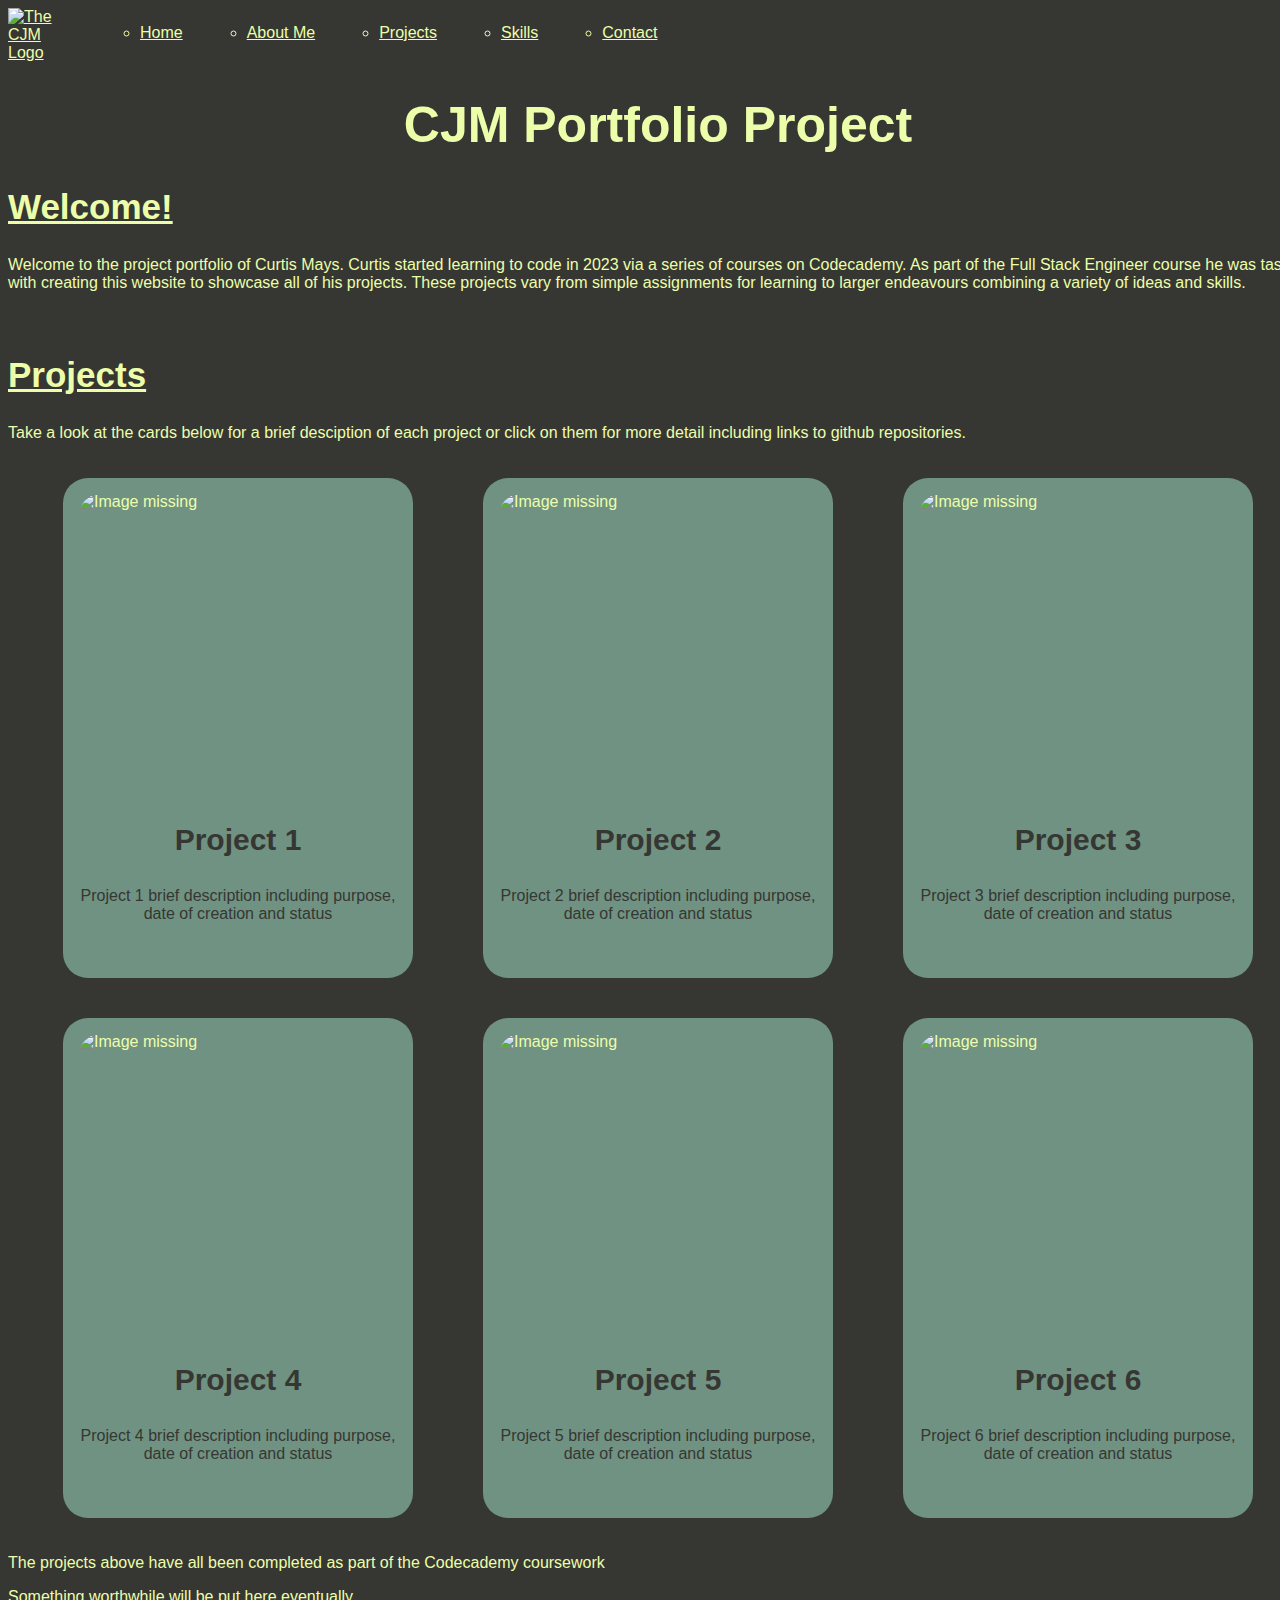
==== index.html @ 70f531af "add placeholder logo in header and style the navbar" ====
<!DOCTYPE html>
<html lang="en">
<head>
    <meta charset="UTF-8">
    <meta name="viewport" content="width=device-width, initial-scale=1.0">
    <link rel="stylesheet" type="text/css" href="style.css">
    <title>CJM Projects</title>

</head>
<body>
    <header>
        <div class="logo">
           <a href="xxx">
             <img class="logo" src="Logo workshop.png" alt="The CJM Logo">
            </a>
        </div>
        <nav>
            <ul>
                <li><a href="XXX">Home</a></li>
                <li><a href="XXX">About Me</a></li>
                <li><a href="XXX">Projects</a></li>
                <li><a href="XXX">Skills</a></li>
                <li><a href="XXX">Contact</a></li>
            </ul>
        </nav>
        <div class="time">
            <!--Insert a live date and time on the top right of the screen-->
        </div>
    </header>
    <main>
        <div class="title"></div>
            <h1 id="title">CJM Portfolio Project</h1>
        </div>
        <div class="welcome"></div>
            <h2 id="welcome">Welcome!</h2>
            <p id="intro">
            Welcome to the project portfolio of Curtis Mays. Curtis started learning to code in 2023 via a series
            of courses on <span id="codelink">Codecademy.</span> As part of the Full Stack Engineer course he was tasked with
            creating this website to showcase all of his projects. These projects vary from simple assignments for learning to 
            larger endeavours combining a variety of ideas and skills. 
            </p>
        </div>
        <br>
        <div class="projects"></div>
            <h2>Projects</h2>
            <p>Take a look at the cards below for a brief desciption 
             of each project or click on them for more detail including
             links to github repositories. </p>
            <div class="picbox">
                <div class="proj" href="XXX">
                    <img class="projimg"  src="cheese1.png" alt="Image missing" width="300px" height="300px">
                    <h3 class="projcardtitle">Project 1</h3>
                    <p class="projcardpara">Project 1 brief description including purpose, date of creation and status</p>
                </div>
                <div class="proj" href="XXX">
                    <img class="projimg"  src="cheese2.jpg" alt="Image missing" width="300px" height="300px">
                    <h3 class="projcardtitle">Project 2</h3>
                    <p class="projcardpara">Project 2 brief description including purpose, date of creation and status</p>
                </div>
                <div class="proj" href="XXX">
                    <img class="projimg"  src="cheese3.jpg" alt="Image missing" width="300px" height="300px">
                    <h3 class="projcardtitle">Project 3</h3>
                    <p class="projcardpara">Project 3 brief description including purpose, date of creation and status</p>
                </div>
                <div class="proj" href="XXX">
                    <img class="projimg"  src="cheese4.jpg"  alt="Image missing" width="300px" height="300px">
                    <h3 class="projcardtitle">Project 4</h3>
                    <p class="projcardpara">Project 4 brief description including purpose, date of creation and status</p>
                </div>
                <div class="proj" href="XXX">
                    <img class="projimg"  src="cheese5.jpg" alt="Image missing" width="300px" height="300px">
                    <h3 class="projcardtitle">Project 5</h3>
                    <p class="projcardpara">Project 5 brief description including purpose, date of creation and status</p>
                </div>
                <div class="proj" href="XXX">
                    <img class="projimg"  src="cheese 6.jpg" alt="Image missing" width="300px" height="300px">
                    <h3 class="projcardtitle">Project 6</h3>
                    <p class="projcardpara">Project 6 brief description including purpose, date of creation and status</p>
                </div>
            </div>
            <div id="followup">
               <p> The projects above have all been completed as part of the Codecademy coursework </p>
            </div>
            <footer>
                <p id="footertalk">Something worthwhile will be put here eventually.</p>
            </footer>
    </main>

</body>
<foot>

</foot>
</html>
---- style.css ----
*{
    
    color: #ECFEAA;
    font-family: 'Lucida Sans', 'Lucida Sans Regular', 'Lucida Grande', 'Lucida Sans Unicode', Geneva, Verdana, sans-serif;
}
body{background-color: #363732;
}
header{
    display: flex;
    flex-direction: row;
}
nav{
    width: 2fr;
}
ul{
    display: flex;
    list-style-type:circle;
}
li{
    margin: 0 2em;
}
.logo{
    width: 60px;
}
main{
    width: 1300px;
    margin: auto;
    
}
h1{
    font-size: 50px;
    text-align: center;
}
h2{
    text-decoration: underline;
    font-size: 35px;
}
h3{
    font-size: 30px;
}
.picbox{
    display: flex;
   flex-flow: row wrap;
   justify-content: space-around;
    padding: 0 20px;
}
.proj{
display: block;
width: 350px;
height: 500px;
position: relative;
margin: 20px 0px;
align-items: center;
background-color: #6F9283;
border-radius: 25px;

}
.projimg{
    display: block;
    width: 90%;
    border-radius: 25px;
    margin: 15px;
    background-color: rgba(0, 0, 0, 0);
box-sizing: border-box;
}
.projcardtitle{
text-align: center;
background-color: rgba(0, 0, 0, 0);
color: #363732

}
.projcardpara{
    text-align: center;
    color: #363732;
    background-color: rgba(0, 0, 0, 0);
}
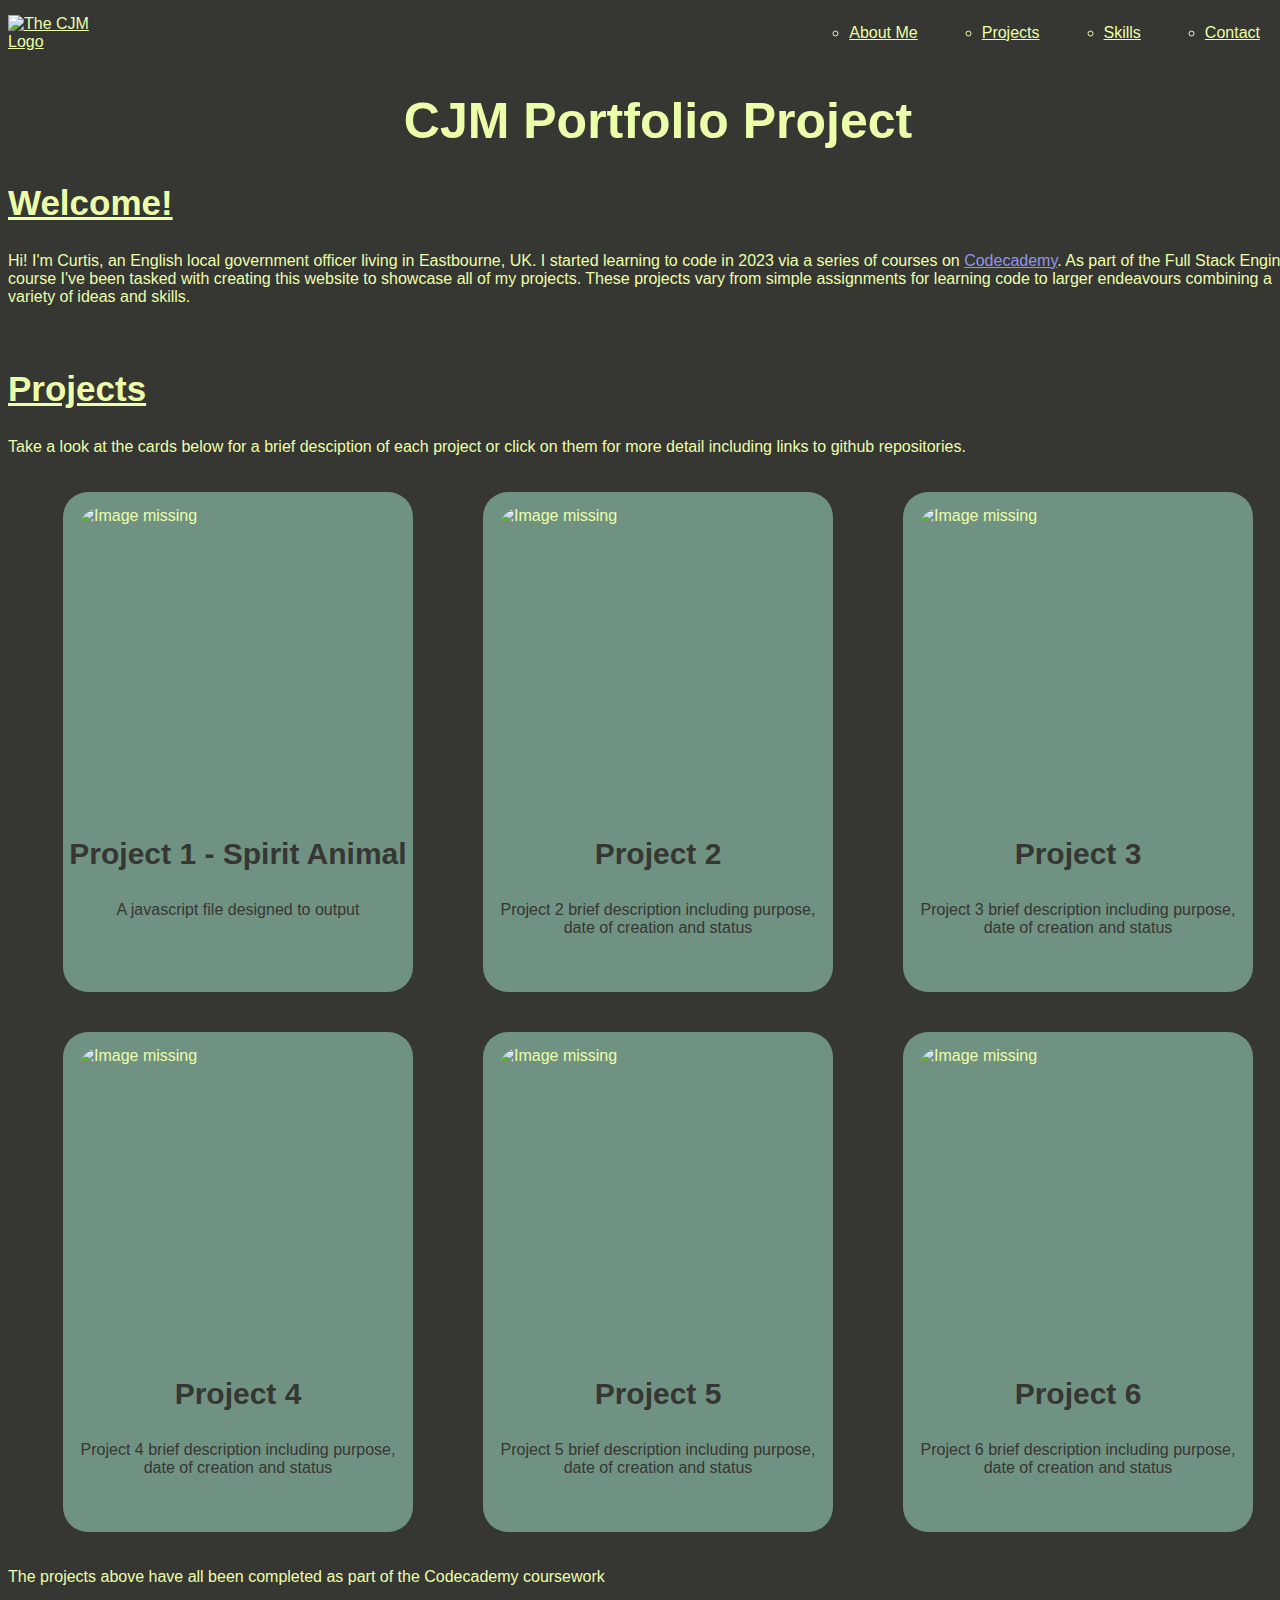
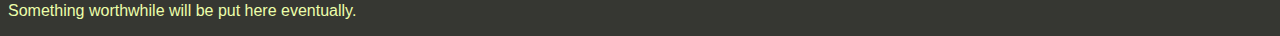
==== commit f2a778c0: "Start page for project one and connect to JS file for demonstration" ====
--- a/index.html
+++ b/index.html
@@ -16,16 +16,16 @@
         </div>
         <nav>
             <ul>
-                <li><a href="XXX">Home</a></li>
+                <!--<li><a href="XXX">Home</a></li>-->
                 <li><a href="XXX">About Me</a></li>
                 <li><a href="XXX">Projects</a></li>
                 <li><a href="XXX">Skills</a></li>
                 <li><a href="XXX">Contact</a></li>
             </ul>
         </nav>
-        <div class="time">
-            <!--Insert a live date and time on the top right of the screen-->
-        </div>
+        <!--<div class="time">
+            Insert a live date and time on the top right of the screen
+        </div>-->
     </header>
     <main>
         <div class="title"></div>
@@ -34,9 +34,9 @@
         <div class="welcome"></div>
             <h2 id="welcome">Welcome!</h2>
             <p id="intro">
-            Welcome to the project portfolio of Curtis Mays. Curtis started learning to code in 2023 via a series
-            of courses on <span id="codelink">Codecademy.</span> As part of the Full Stack Engineer course he was tasked with
-            creating this website to showcase all of his projects. These projects vary from simple assignments for learning to 
+            Hi! I'm Curtis, an English local government officer living in Eastbourne, UK. I started learning to code in 2023 via a series
+            of courses on <span id="codelink">Codecademy</span>. As part of the Full Stack Engineer course I've been tasked with
+            creating this website to showcase all of my projects. These projects vary from simple assignments for learning code to 
             larger endeavours combining a variety of ideas and skills. 
             </p>
         </div>
@@ -49,8 +49,8 @@
             <div class="picbox">
                 <div class="proj" href="XXX">
                     <img class="projimg"  src="cheese1.png" alt="Image missing" width="300px" height="300px">
-                    <h3 class="projcardtitle">Project 1</h3>
-                    <p class="projcardpara">Project 1 brief description including purpose, date of creation and status</p>
+                    <h3 class="projcardtitle">Project 1 - Spirit Animal</h3>
+                    <p class="projcardpara">A javascript file designed to output </p>
                 </div>
                 <div class="proj" href="XXX">
                     <img class="projimg"  src="cheese2.jpg" alt="Image missing" width="300px" height="300px">
--- a/style.css
+++ b/style.css
@@ -1,17 +1,19 @@
-*{
-    
-    color: #ECFEAA;
+*{    color: #ECFEAA;
     font-family: 'Lucida Sans', 'Lucida Sans Regular', 'Lucida Grande', 'Lucida Sans Unicode', Geneva, Verdana, sans-serif;
+}
+html{
+    width: 1300px;
+    margin: auto;
 }
 body{background-color: #363732;
 }
 header{
     display: flex;
     flex-direction: row;
+    align-items: center;
+    justify-content: space-between;
 }
-nav{
-    width: 2fr;
-}
+
 ul{
     display: flex;
     list-style-type:circle;
@@ -20,7 +22,7 @@
     margin: 0 2em;
 }
 .logo{
-    width: 60px;
+    width: 100px;
 }
 main{
     width: 1300px;
@@ -73,4 +75,8 @@
     text-align: center;
     color: #363732;
     background-color: rgba(0, 0, 0, 0);
+}
+#codelink{
+    color: rgb(148, 148, 235);
+    text-decoration: underline;
 }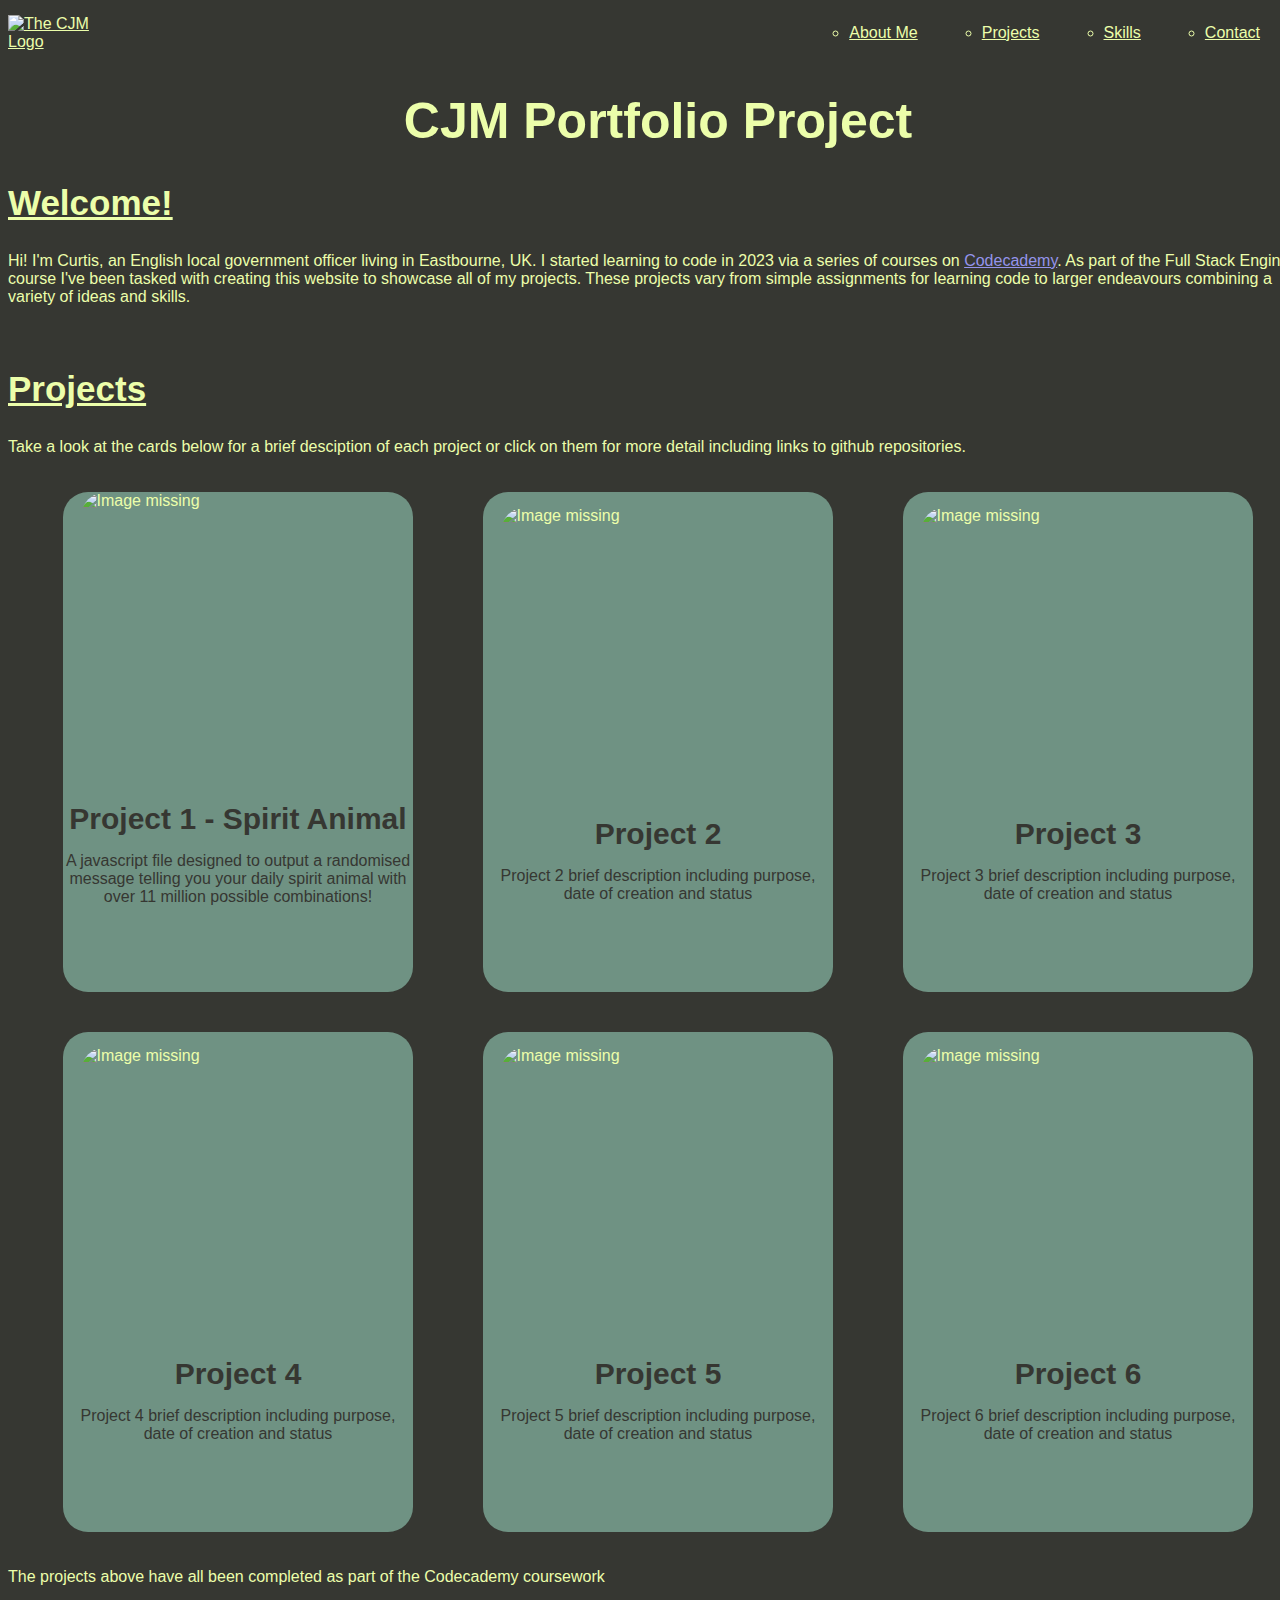
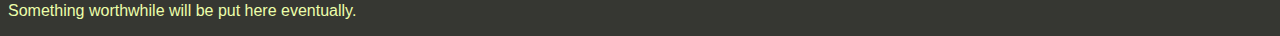
==== commit 494ea888: "add some links between index and project1 page. Small styling changes" ====
--- a/index.html
+++ b/index.html
@@ -17,8 +17,8 @@
         <nav>
             <ul>
                 <!--<li><a href="XXX">Home</a></li>-->
-                <li><a href="XXX">About Me</a></li>
-                <li><a href="XXX">Projects</a></li>
+                <li><a href="index.html">About Me</a></li>
+                <li><a href="#project_section">Projects</a></li>
                 <li><a href="XXX">Skills</a></li>
                 <li><a href="XXX">Contact</a></li>
             </ul>
@@ -41,17 +41,18 @@
             </p>
         </div>
         <br>
+        <a id="project_section"></a>
         <div class="projects"></div>
             <h2>Projects</h2>
             <p>Take a look at the cards below for a brief desciption 
              of each project or click on them for more detail including
              links to github repositories. </p>
             <div class="picbox">
-                <div class="proj" href="XXX">
+                <a class="proja" href="project1.html"> <div class="proj" >
                     <img class="projimg"  src="cheese1.png" alt="Image missing" width="300px" height="300px">
                     <h3 class="projcardtitle">Project 1 - Spirit Animal</h3>
-                    <p class="projcardpara">A javascript file designed to output </p>
-                </div>
+                    <p class="projcardpara">A javascript file designed to output a randomised message telling you your daily spirit animal with over 11 million possible combinations! </p>
+                </div> </a>
                 <div class="proj" href="XXX">
                     <img class="projimg"  src="cheese2.jpg" alt="Image missing" width="300px" height="300px">
                     <h3 class="projcardtitle">Project 2</h3>
--- a/style.css
+++ b/style.css
@@ -40,6 +40,9 @@
 h3{
     font-size: 30px;
 }
+h3.projcardtitle{
+    margin: 10px 0px 0px 0px;
+}
 .picbox{
     display: flex;
    flex-flow: row wrap;
@@ -55,15 +58,17 @@
 align-items: center;
 background-color: #6F9283;
 border-radius: 25px;
-
+}
+.proja{
+    text-decoration: none;
 }
 .projimg{
     display: block;
     width: 90%;
     border-radius: 25px;
-    margin: 15px;
-    background-color: rgba(0, 0, 0, 0);
-box-sizing: border-box;
+    margin: 15px 5% 0px 5%;
+    background-color: rgba(133, 32, 32, 0);
+    box-sizing: border-box;
 }
 .projcardtitle{
 text-align: center;
@@ -79,4 +84,7 @@
 #codelink{
     color: rgb(148, 148, 235);
     text-decoration: underline;
+}
+#mixedmessages{
+    color: aqua;
 }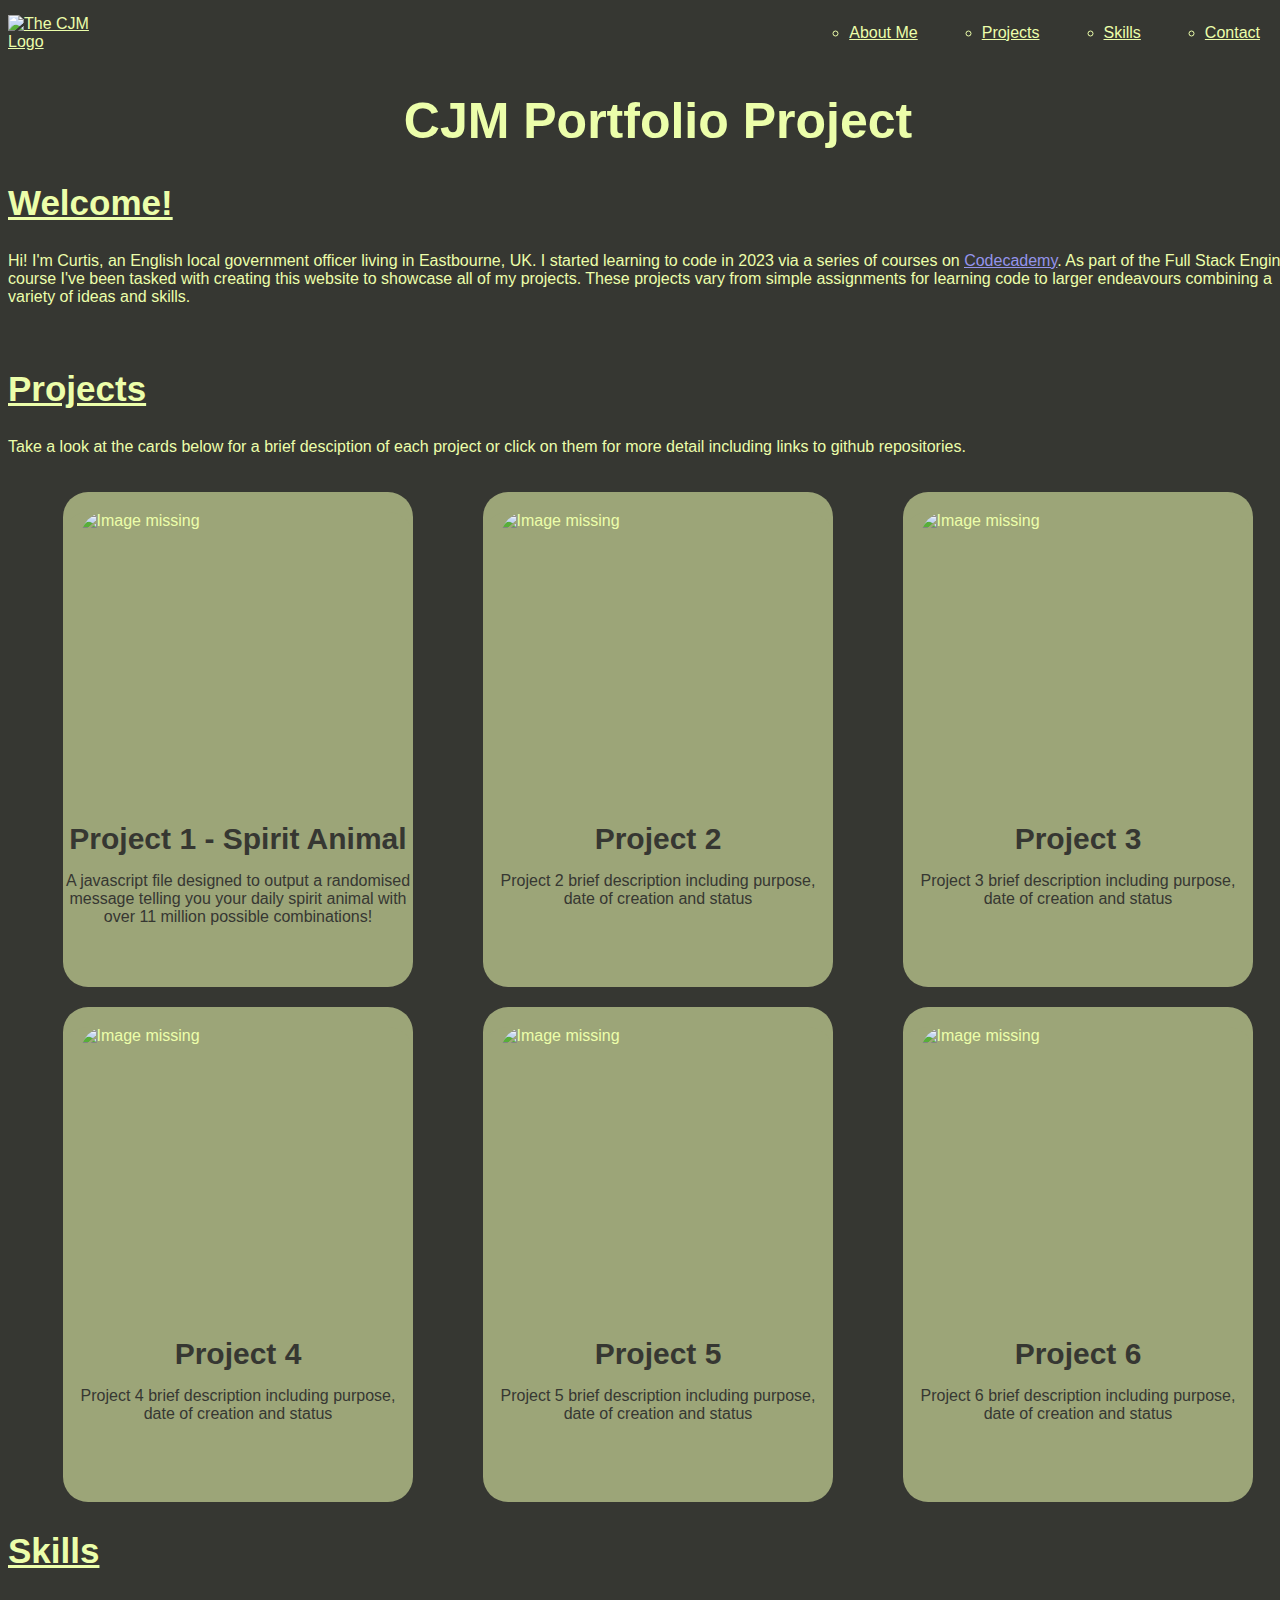
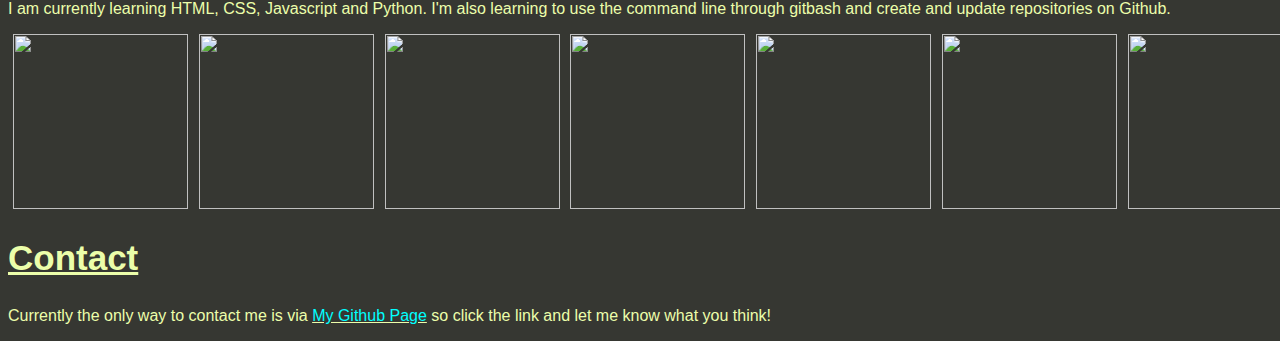
==== commit 28ae1c94: "Add Skill and contact sections to index, improve links throughout site" ====
--- a/index.html
+++ b/index.html
@@ -14,13 +14,13 @@
              <img class="logo" src="Logo workshop.png" alt="The CJM Logo">
             </a>
         </div>
+        <!--Navigation Bar-->
         <nav>
             <ul>
-                <!--<li><a href="XXX">Home</a></li>-->
                 <li><a href="index.html">About Me</a></li>
                 <li><a href="#project_section">Projects</a></li>
-                <li><a href="XXX">Skills</a></li>
-                <li><a href="XXX">Contact</a></li>
+                <li><a href="#skill_section">Skills</a></li>
+                <li><a href="#contact_section">Contact</a></li>
             </ul>
         </nav>
         <!--<div class="time">
@@ -31,16 +31,18 @@
         <div class="title"></div>
             <h1 id="title">CJM Portfolio Project</h1>
         </div>
+        <!--Introduction and About Me-->
         <div class="welcome"></div>
             <h2 id="welcome">Welcome!</h2>
             <p id="intro">
             Hi! I'm Curtis, an English local government officer living in Eastbourne, UK. I started learning to code in 2023 via a series
-            of courses on <span id="codelink">Codecademy</span>. As part of the Full Stack Engineer course I've been tasked with
+            of courses on <a href="https://www.codecademy.com/learn" target="_blank"><span id="codelink">Codecademy</span></a>. As part of the Full Stack Engineer course I've been tasked with
             creating this website to showcase all of my projects. These projects vary from simple assignments for learning code to 
             larger endeavours combining a variety of ideas and skills. 
             </p>
         </div>
         <br>
+        <!--Project Section-->
         <a id="project_section"></a>
         <div class="projects"></div>
             <h2>Projects</h2>
@@ -48,42 +50,61 @@
              of each project or click on them for more detail including
              links to github repositories. </p>
             <div class="picbox">
-                <a class="proja" href="project1.html"> <div class="proj" >
-                    <img class="projimg"  src="cheese1.png" alt="Image missing" width="300px" height="300px">
+                <a class="proj" href="project1.html"> <div class="proj" >
+                    <img class="projimg" id="fox" src="spirit animal.jpg" alt="Image missing" width="300px" height="300px">
                     <h3 class="projcardtitle">Project 1 - Spirit Animal</h3>
                     <p class="projcardpara">A javascript file designed to output a randomised message telling you your daily spirit animal with over 11 million possible combinations! </p>
                 </div> </a>
-                <div class="proj" href="XXX">
+                <a class="proj" href="project1.html"> <div class="proj">
                     <img class="projimg"  src="cheese2.jpg" alt="Image missing" width="300px" height="300px">
                     <h3 class="projcardtitle">Project 2</h3>
                     <p class="projcardpara">Project 2 brief description including purpose, date of creation and status</p>
-                </div>
-                <div class="proj" href="XXX">
+                </div></a>
+                <a class="proj" href="project1.html"> <div class="proj">
                     <img class="projimg"  src="cheese3.jpg" alt="Image missing" width="300px" height="300px">
                     <h3 class="projcardtitle">Project 3</h3>
                     <p class="projcardpara">Project 3 brief description including purpose, date of creation and status</p>
-                </div>
-                <div class="proj" href="XXX">
+                </div> </a>
+                <a class="proj" href="project1.html"> <div class="proj">
                     <img class="projimg"  src="cheese4.jpg"  alt="Image missing" width="300px" height="300px">
                     <h3 class="projcardtitle">Project 4</h3>
                     <p class="projcardpara">Project 4 brief description including purpose, date of creation and status</p>
-                </div>
-                <div class="proj" href="XXX">
+                </div> </a>
+                <a class="proj" href="project1.html"> <div class="proj">
                     <img class="projimg"  src="cheese5.jpg" alt="Image missing" width="300px" height="300px">
                     <h3 class="projcardtitle">Project 5</h3>
                     <p class="projcardpara">Project 5 brief description including purpose, date of creation and status</p>
-                </div>
-                <div class="proj" href="XXX">
+                </div> </a>
+                <a class="proj" href="project1.html"> <div class="proj">
                     <img class="projimg"  src="cheese 6.jpg" alt="Image missing" width="300px" height="300px">
                     <h3 class="projcardtitle">Project 6</h3>
                     <p class="projcardpara">Project 6 brief description including purpose, date of creation and status</p>
-                </div>
+                </div> </a>
             </div>
-            <div id="followup">
-               <p> The projects above have all been completed as part of the Codecademy coursework </p>
+            <!--Skill Section-->
+            <a id="skill_section"></a>
+            <div class="Skills">
+               <h2> Skills </h2>
+               <p>I am currently learning HTML, CSS, Javascript and Python. I'm also learning to use the command line through gitbash and create and update repositories on Github.</p>
+               <div class="skilllogos">
+                <img class="languagelogo" id="htmllogo" src="htmllogo.png">
+                <img class="languagelogo" id="csslogo" src="csslogo.png">
+                <img class="languagelogo" id="jslogo" src="jslogo.png">
+                <img class="languagelogo" id="pythonlogo" src="pythonlogo.png">
+                <img class="languagelogo" id="gitlogo" src="git.png">
+                <img class="languagelogo" id="githublogo" src="githublogo.png">
+                <img class="languagelogo" id="cmdlinelogo" src="cmdlinelogo.png">
+               </div>
             </div>
+            <!--Contact Section-->
+            <a id="contact_section"></a>
+            <div class="Contact">
+                <h2> Contact </h2>
+                <p>Currently the only way to contact me is via <a href="https://github.com/CJMBOT" target="_blank"><span class="githublink">My Github Page</span></a> so click the link and let me know what you think!</p>
+            </div>
+            <!--Footer Currently Not in Use-->
             <footer>
-                <p id="footertalk">Something worthwhile will be put here eventually.</p>
+                <!--<p id="footertalk">Something worthwhile will be put here eventually.</p>-->
             </footer>
     </main>
 
--- a/style.css
+++ b/style.css
@@ -52,23 +52,22 @@
 .proj{
 display: block;
 width: 350px;
-height: 500px;
+height: 475px;
 position: relative;
 margin: 20px 0px;
 align-items: center;
-background-color: #6F9283;
+background-color: #9ca578;
 border-radius: 25px;
-}
-.proja{
-    text-decoration: none;
+text-decoration: none;
 }
 .projimg{
     display: block;
     width: 90%;
     border-radius: 25px;
-    margin: 15px 5% 0px 5%;
+    margin: 5% 5% 0px 5%;
     background-color: rgba(133, 32, 32, 0);
     box-sizing: border-box;
+    object-fit: cover;
 }
 .projcardtitle{
 text-align: center;
@@ -81,10 +80,27 @@
     color: #363732;
     background-color: rgba(0, 0, 0, 0);
 }
+.button{
+    color: #363732;
+}
+.skilllogos{
+    display: flex;
+    justify-content: space-around;
+}
+.languagelogo{
+    width: 175px;
+    height: 175px;
+}
+.githublink{
+    color: aqua;
+}
 #codelink{
     color: rgb(148, 148, 235);
     text-decoration: underline;
 }
 #mixedmessages{
     color: aqua;
+}
+#fox{
+    object-position: 0 25%;
 }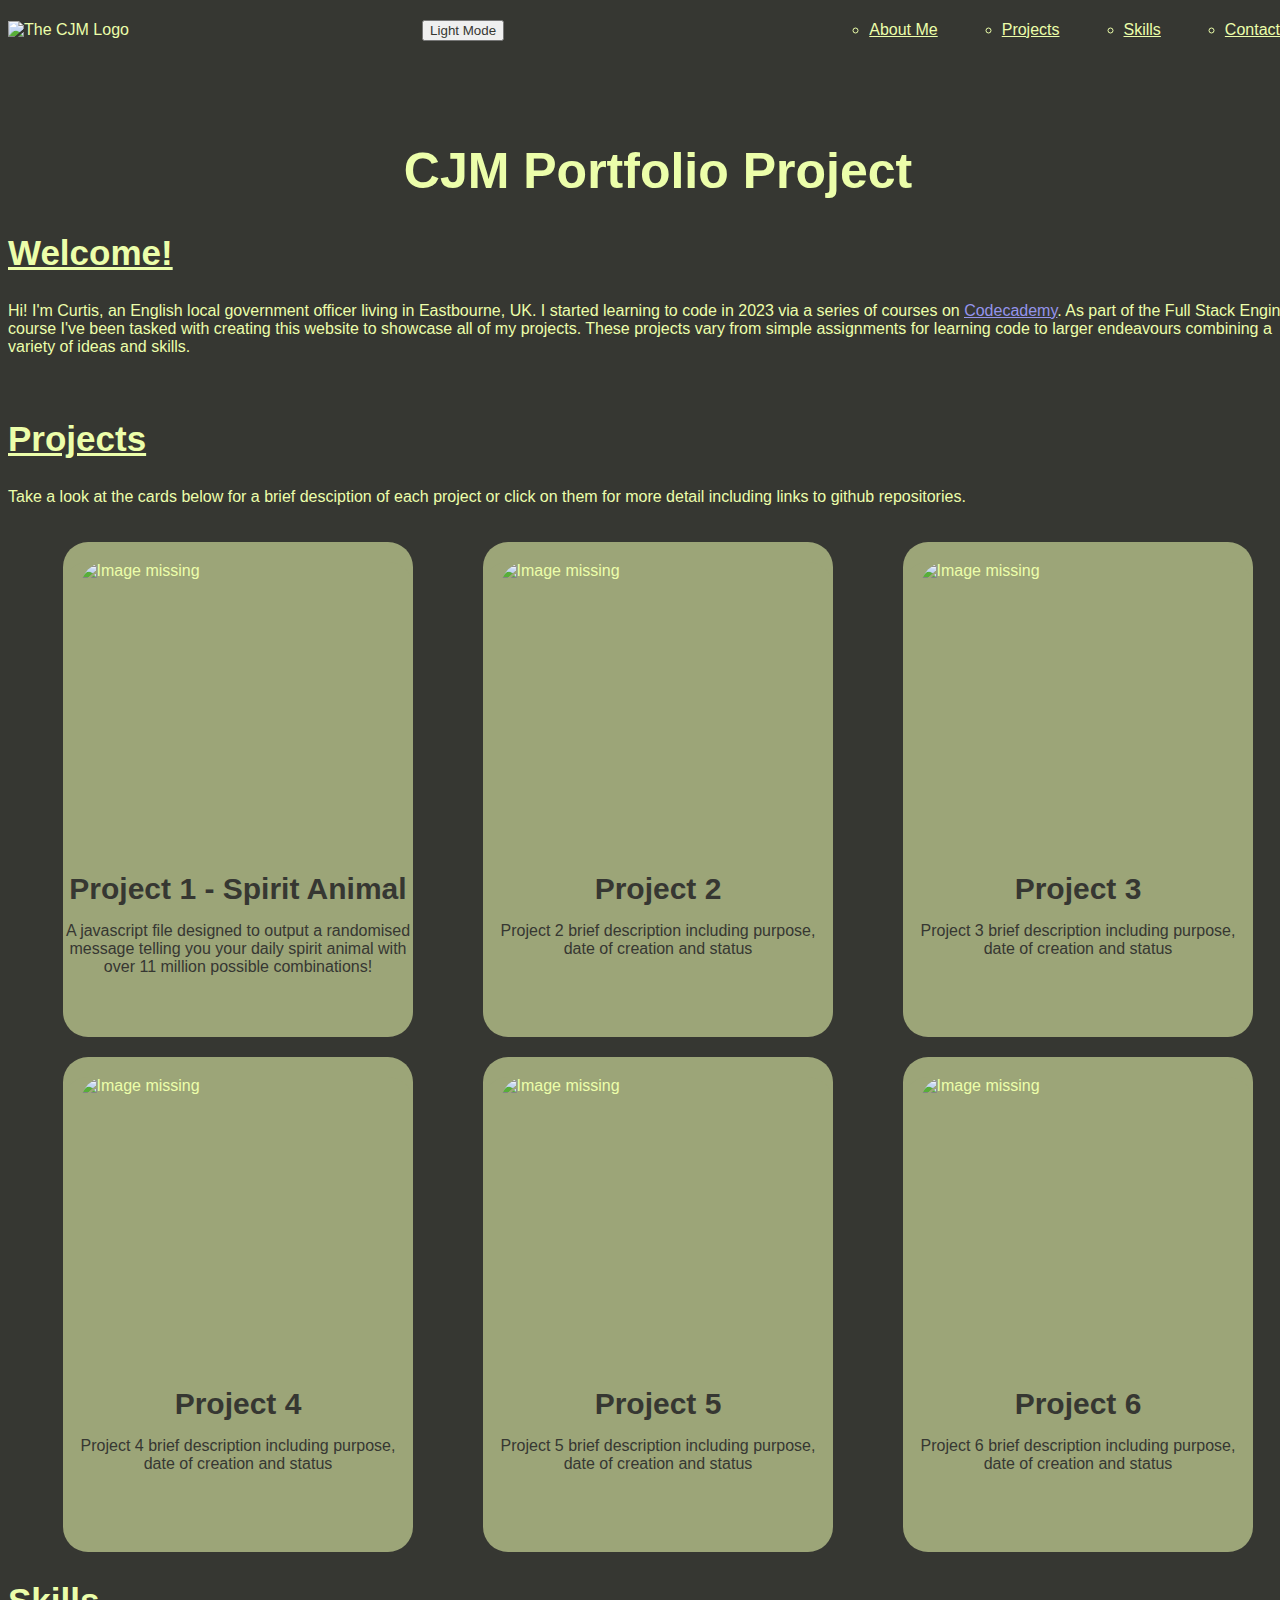
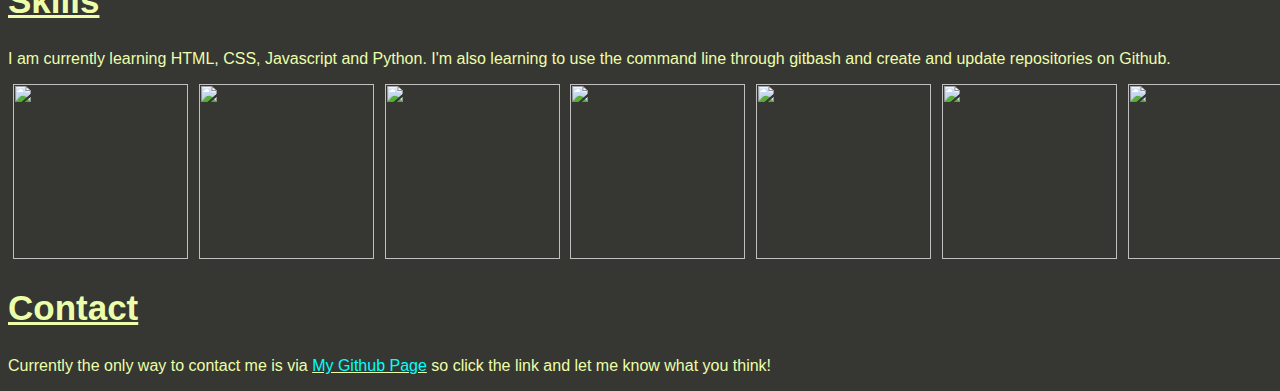
==== commit e27e2496: "Add js script to include a button in the header to change between dark and light mode" ====
--- a/index.html
+++ b/index.html
@@ -7,20 +7,21 @@
     <title>CJM Projects</title>
 
 </head>
-<body>
+<body id="body">
     <header>
         <div class="logo">
-           <a href="xxx">
-             <img class="logo" src="Logo workshop.png" alt="The CJM Logo">
+           <!--<a href="xxx">-->
+             <img id="logo" src="Logo workshop.png" alt="The CJM Logo">
             </a>
         </div>
+        <button id="button" value="Light Mode">Light Mode</button>
         <!--Navigation Bar-->
         <nav>
             <ul>
-                <li><a href="index.html">About Me</a></li>
-                <li><a href="#project_section">Projects</a></li>
-                <li><a href="#skill_section">Skills</a></li>
-                <li><a href="#contact_section">Contact</a></li>
+                <li><a class="nav" href="index.html">About Me</a></li>
+                <li><a class="nav" href="#project_section">Projects</a></li>
+                <li><a class="nav" href="#skill_section">Skills</a></li>
+                <li><a class="nav" href="#contact_section">Contact</a></li>
             </ul>
         </nav>
         <!--<div class="time">
@@ -40,6 +41,7 @@
             creating this website to showcase all of my projects. These projects vary from simple assignments for learning code to 
             larger endeavours combining a variety of ideas and skills. 
             </p>
+            
         </div>
         <br>
         <!--Project Section-->
@@ -107,7 +109,33 @@
                 <!--<p id="footertalk">Something worthwhile will be put here eventually.</p>-->
             </footer>
     </main>
-
+<script>;
+    let logo = document.getElementById('button');
+    let header = document.querySelector("header");
+    let text = document.querySelectorAll("*");
+    let cardtitle = document.querySelectorAll(".projcardtitle");
+    let cardwords = document.querySelectorAll(".projcardpara");
+    let button = document.querySelectorAll("#button")
+    let light = 0;
+    function lightMode(){
+        if(light === 0){
+            //alert('hello');//
+            document.body.style.backgroundColor ='white';
+            header.style.backgroundColor = 'white';
+            for (const x of text) {x.style.color= 'black'};
+            light = 1;
+        } else {
+            document.body.style.backgroundColor = '#363732';
+            header.style.backgroundColor = '#363732';
+            for (const x of text) {x.style.color = '#ECFEAA'};
+            for (const x of cardtitle) {x.style.color='#363732'}
+            for (const x of cardwords) {x.style.color='#363732'}
+            for (const x of button) {x.style.color='#363732'}
+            light = 0;
+        }
+    }
+    document.getElementById("button").addEventListener("click",lightMode);
+</script>
 </body>
 <foot>
 
--- a/style.css
+++ b/style.css
@@ -9,11 +9,22 @@
 }
 header{
     display: flex;
+    width: 1304px;
     flex-direction: row;
     align-items: center;
     justify-content: space-between;
-}
-
+    position: fixed;
+    z-index: 1;
+    background-color: #363732;
+    top: 0px;
+    padding-top: 5px;
+    
+}
+main{
+    position: relative;
+    padding-top: 100px;
+    display: block;
+}
 ul{
     display: flex;
     list-style-type:circle;
@@ -21,7 +32,7 @@
 li{
     margin: 0 2em;
 }
-.logo{
+#logo{
     width: 100px;
 }
 main{
@@ -59,6 +70,7 @@
 background-color: #9ca578;
 border-radius: 25px;
 text-decoration: none;
+flex-wrap: wrap;
 }
 .projimg{
     display: block;
@@ -103,4 +115,96 @@
 }
 #fox{
     object-position: 0 25%;
-}+}
+#button{
+    color: #363732;
+}
+@media only screen and (min-width:800px) and (max-width: 1250px){
+    html,header, main{
+        width: 800px;
+        margin: auto;
+    };
+    .projects,.picbox{
+        width: 800px;
+    }
+    .languagelogo{
+        width: 100px;
+        height: 100px;
+    }
+    }
+@media only screen and (min-width:450px) and (max-width:800px){
+    html,header,main{
+        width: 450px;
+    }
+    main{
+        padding-top: 50px;
+    }
+    li{
+        font-size: 14px;
+    }
+    h3{
+        font-size: 18px;
+    }
+    .projects,.picbox{
+        width: 450px;
+        margin: auto;
+    }
+    .languagelogo{
+        width: 50px;   
+        height: 50px;
+    }
+    .proj{
+        width: 200px;
+        height: 220px;
+    }
+    .projimg{
+        width: 150px;
+        height: 150px;
+        margin: auto;
+    }
+    .projcardpara{
+        display: none;
+    }
+    #logo{
+        width: 50px;
+        height: 50px;
+    }
+}
+@media only screen and (min-width:10px) and (max-width:450px){
+    html,header,main{
+        min-width: 100px;
+    }
+    main{
+        padding-top: 75px;
+    }
+    li{
+        font-size: 10px;
+    }
+    h3{
+        font-size: 18px;
+    }
+    .projects,.picbox{
+        min-width: 100px;
+        margin: auto;
+    }
+    .languagelogo{
+        width: 25px;   
+        height: 25px;
+    }
+    .proj{
+        width: 200px;
+        height: 160px;
+    }
+    .projimg{
+        width: 100px;
+        height: 100px;
+        margin: auto;
+    }
+    .projcardpara{
+        display: none;
+    }
+    #logo{
+        width: 30px;
+        height: 30px;
+    }
+}
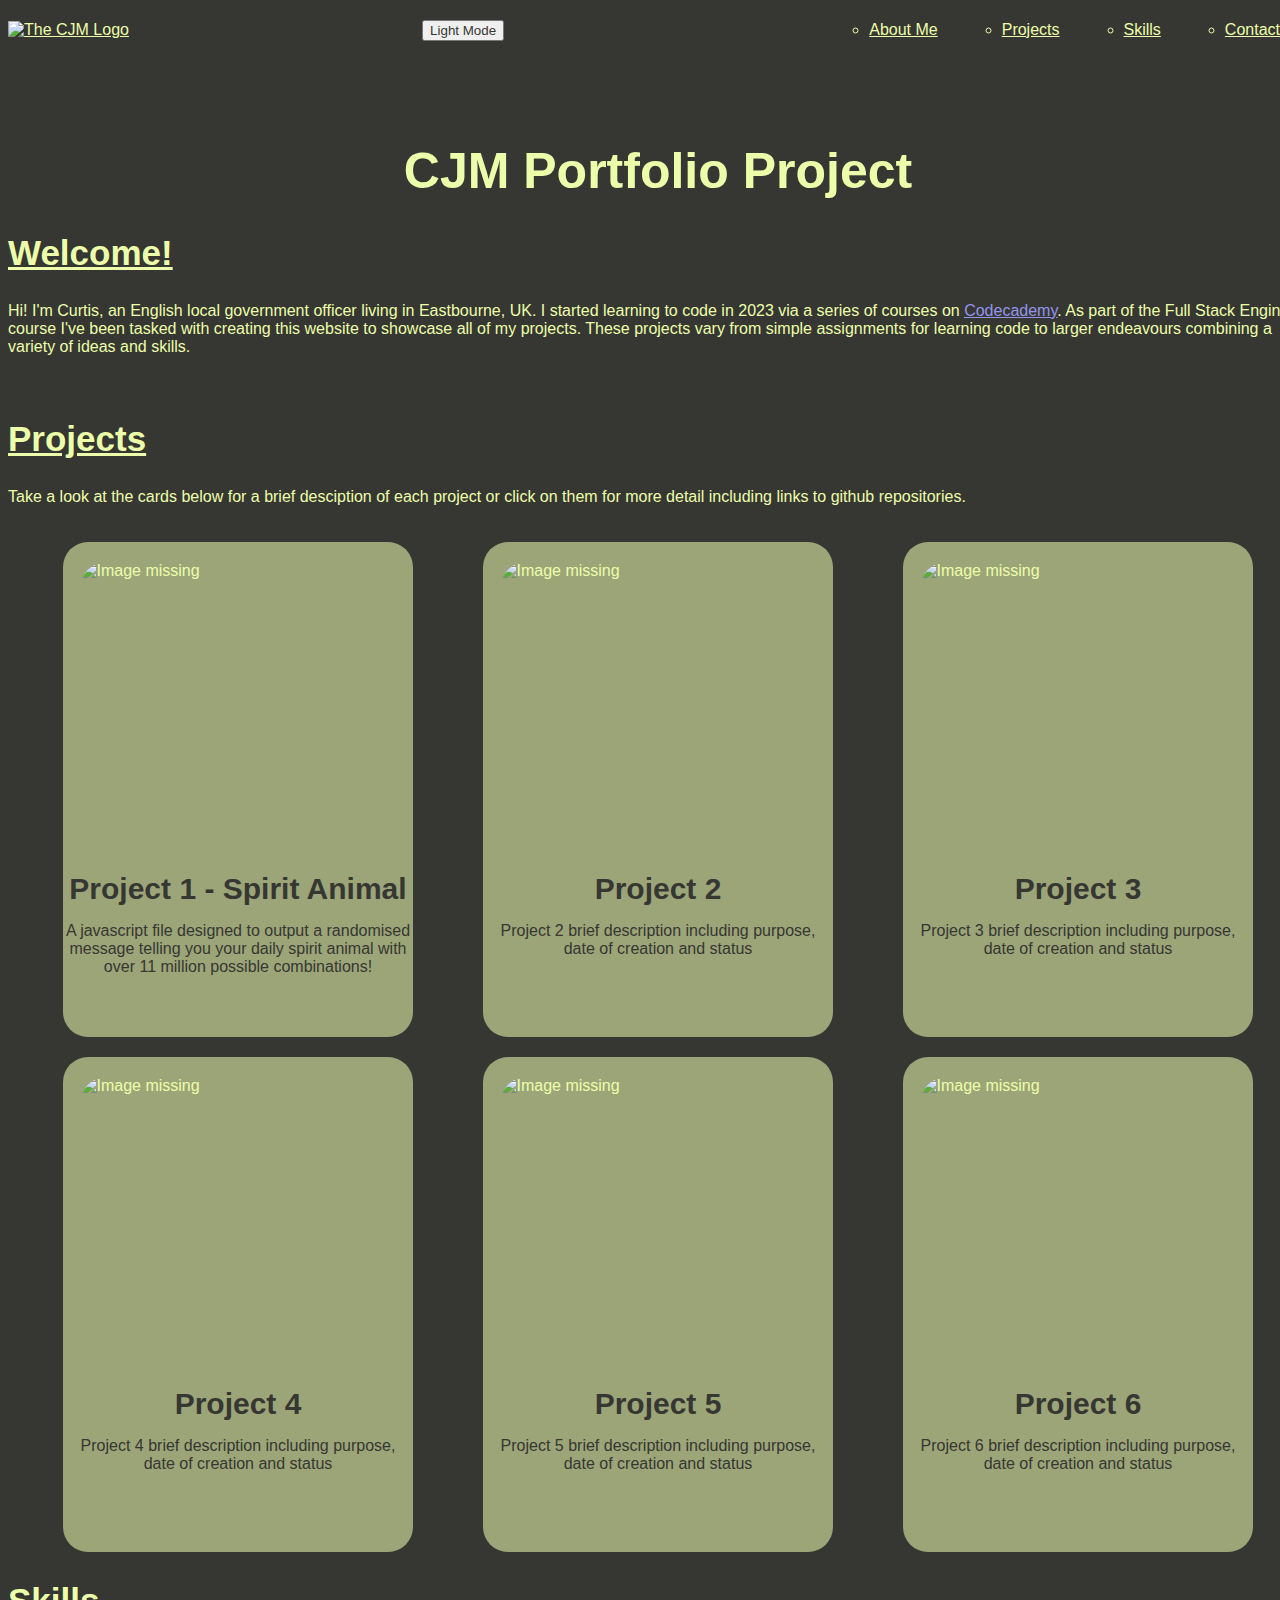
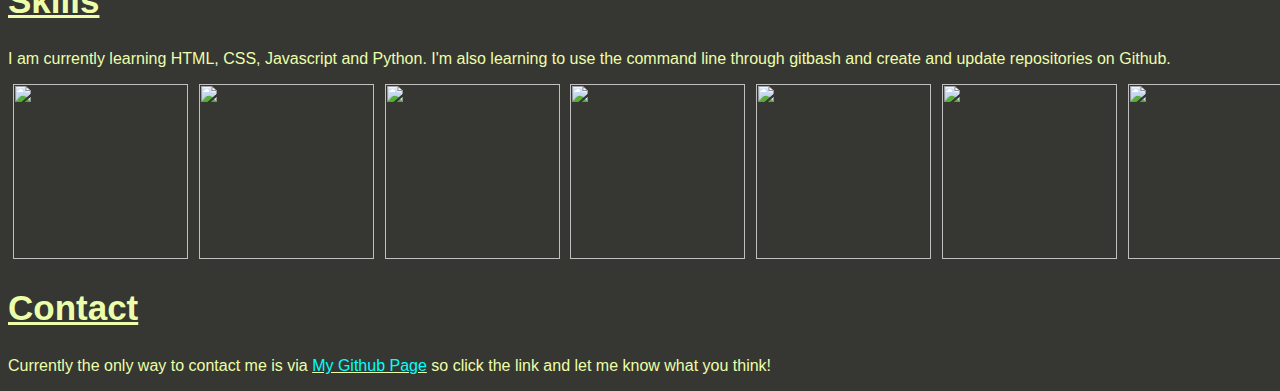
==== commit 5147cf35: "Add accessibility attributes and rename some divs to semantic tags" ====
--- a/index.html
+++ b/index.html
@@ -10,14 +10,14 @@
 <body id="body">
     <header>
         <div class="logo">
-           <!--<a href="xxx">-->
+           <a href="index.html">
              <img id="logo" src="Logo workshop.png" alt="The CJM Logo">
             </a>
         </div>
         <button id="button" value="Light Mode">Light Mode</button>
         <!--Navigation Bar-->
         <nav>
-            <ul>
+            <ul role="presentation">
                 <li><a class="nav" href="index.html">About Me</a></li>
                 <li><a class="nav" href="#project_section">Projects</a></li>
                 <li><a class="nav" href="#skill_section">Skills</a></li>
@@ -33,7 +33,7 @@
             <h1 id="title">CJM Portfolio Project</h1>
         </div>
         <!--Introduction and About Me-->
-        <div class="welcome"></div>
+        <section class="welcome">
             <h2 id="welcome">Welcome!</h2>
             <p id="intro">
             Hi! I'm Curtis, an English local government officer living in Eastbourne, UK. I started learning to code in 2023 via a series
@@ -42,11 +42,11 @@
             larger endeavours combining a variety of ideas and skills. 
             </p>
             
-        </div>
+        </section>
         <br>
         <!--Project Section-->
         <a id="project_section"></a>
-        <div class="projects"></div>
+        <section class="projects">
             <h2>Projects</h2>
             <p>Take a look at the cards below for a brief desciption 
              of each project or click on them for more detail including
@@ -82,10 +82,10 @@
                     <h3 class="projcardtitle">Project 6</h3>
                     <p class="projcardpara">Project 6 brief description including purpose, date of creation and status</p>
                 </div> </a>
-            </div>
+            </section>
             <!--Skill Section-->
             <a id="skill_section"></a>
-            <div class="Skills">
+            <section class="Skills">
                <h2> Skills </h2>
                <p>I am currently learning HTML, CSS, Javascript and Python. I'm also learning to use the command line through gitbash and create and update repositories on Github.</p>
                <div class="skilllogos">
@@ -97,13 +97,13 @@
                 <img class="languagelogo" id="githublogo" src="githublogo.png">
                 <img class="languagelogo" id="cmdlinelogo" src="cmdlinelogo.png">
                </div>
-            </div>
+            </section>
             <!--Contact Section-->
             <a id="contact_section"></a>
-            <div class="Contact">
+            <section class="Contact">
                 <h2> Contact </h2>
                 <p>Currently the only way to contact me is via <a href="https://github.com/CJMBOT" target="_blank"><span class="githublink">My Github Page</span></a> so click the link and let me know what you think!</p>
-            </div>
+            </section>
             <!--Footer Currently Not in Use-->
             <footer>
                 <!--<p id="footertalk">Something worthwhile will be put here eventually.</p>-->
--- a/style.css
+++ b/style.css
@@ -72,6 +72,7 @@
 text-decoration: none;
 flex-wrap: wrap;
 }
+
 .projimg{
     display: block;
     width: 90%;
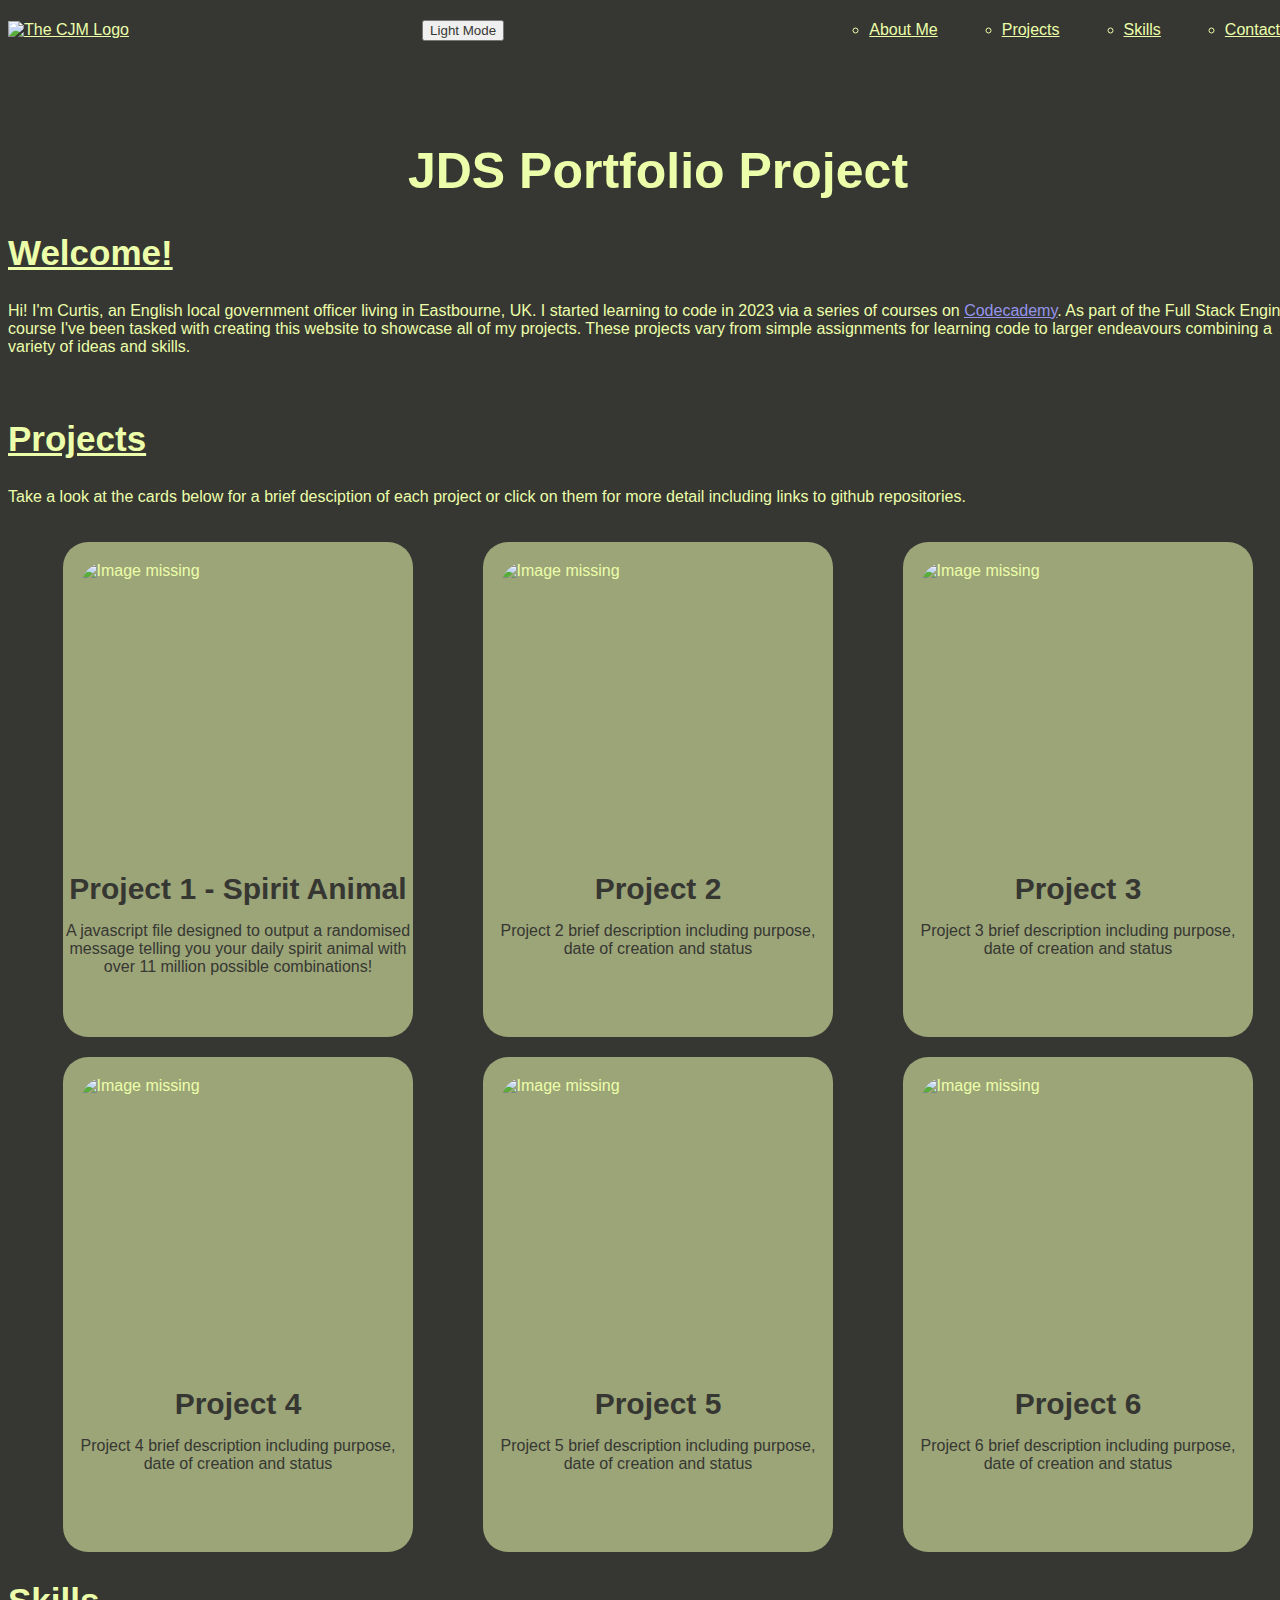
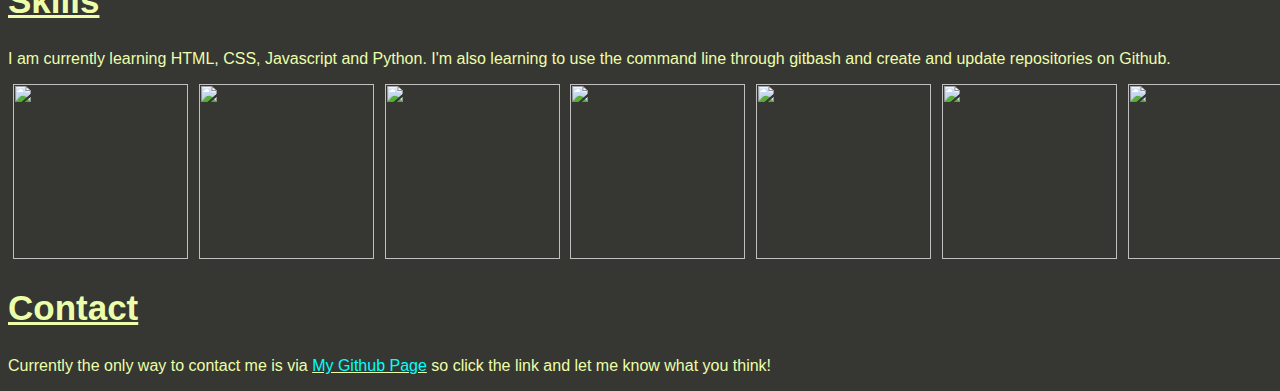
==== commit c469e4b0: "jakes cool change" ====
--- a/index.html
+++ b/index.html
@@ -30,7 +30,7 @@
     </header>
     <main>
         <div class="title"></div>
-            <h1 id="title">CJM Portfolio Project</h1>
+            <h1 id="title">JDS Portfolio Project</h1>
         </div>
         <!--Introduction and About Me-->
         <section class="welcome">
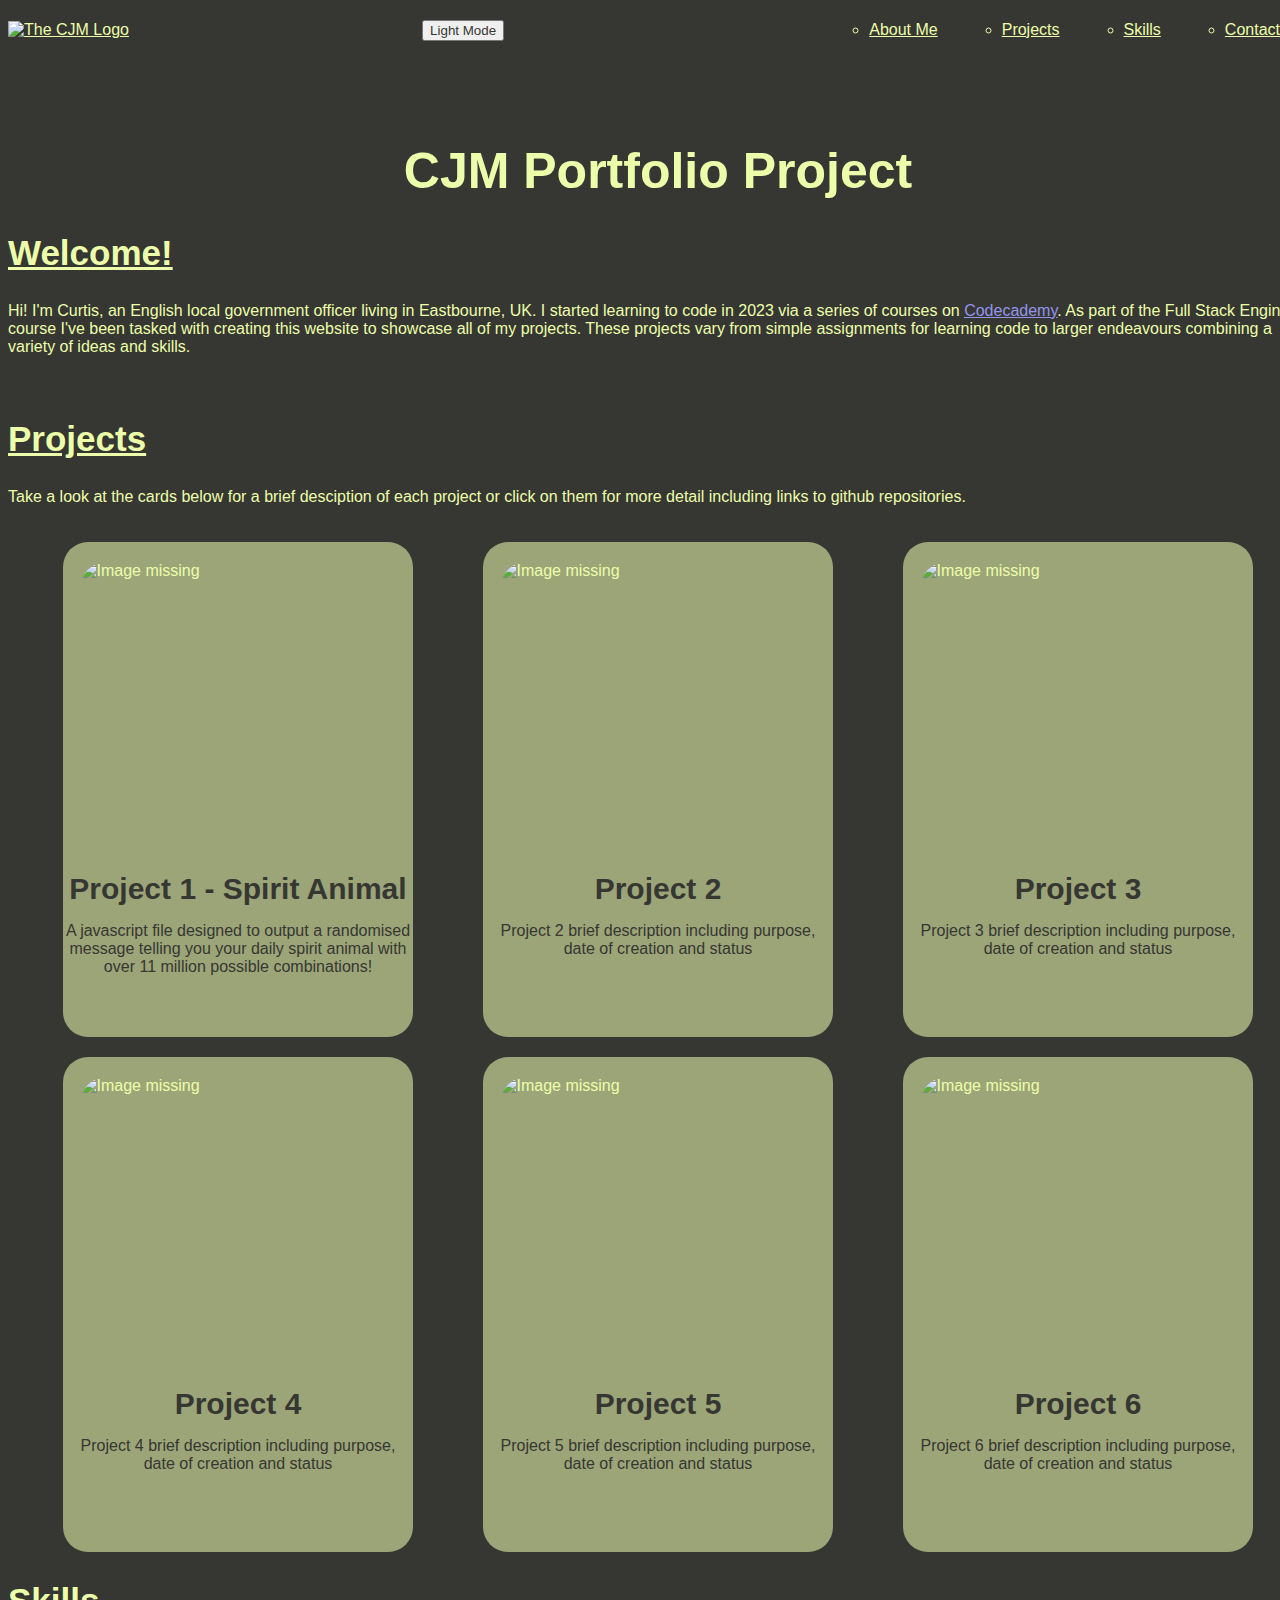
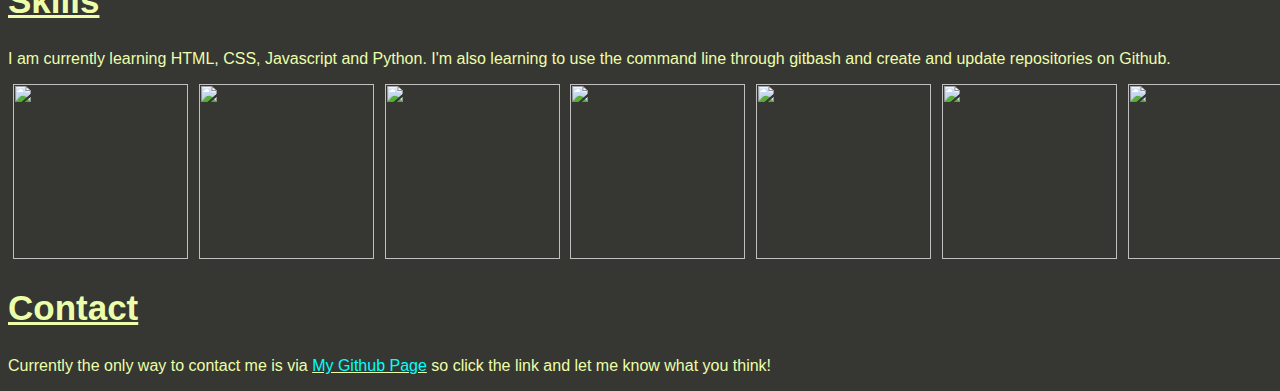
==== commit fcb1b685: "revert" ====
--- a/index.html
+++ b/index.html
@@ -30,7 +30,7 @@
     </header>
     <main>
         <div class="title"></div>
-            <h1 id="title">JDS Portfolio Project</h1>
+            <h1 id="title">CJM Portfolio Project</h1>
         </div>
         <!--Introduction and About Me-->
         <section class="welcome">
